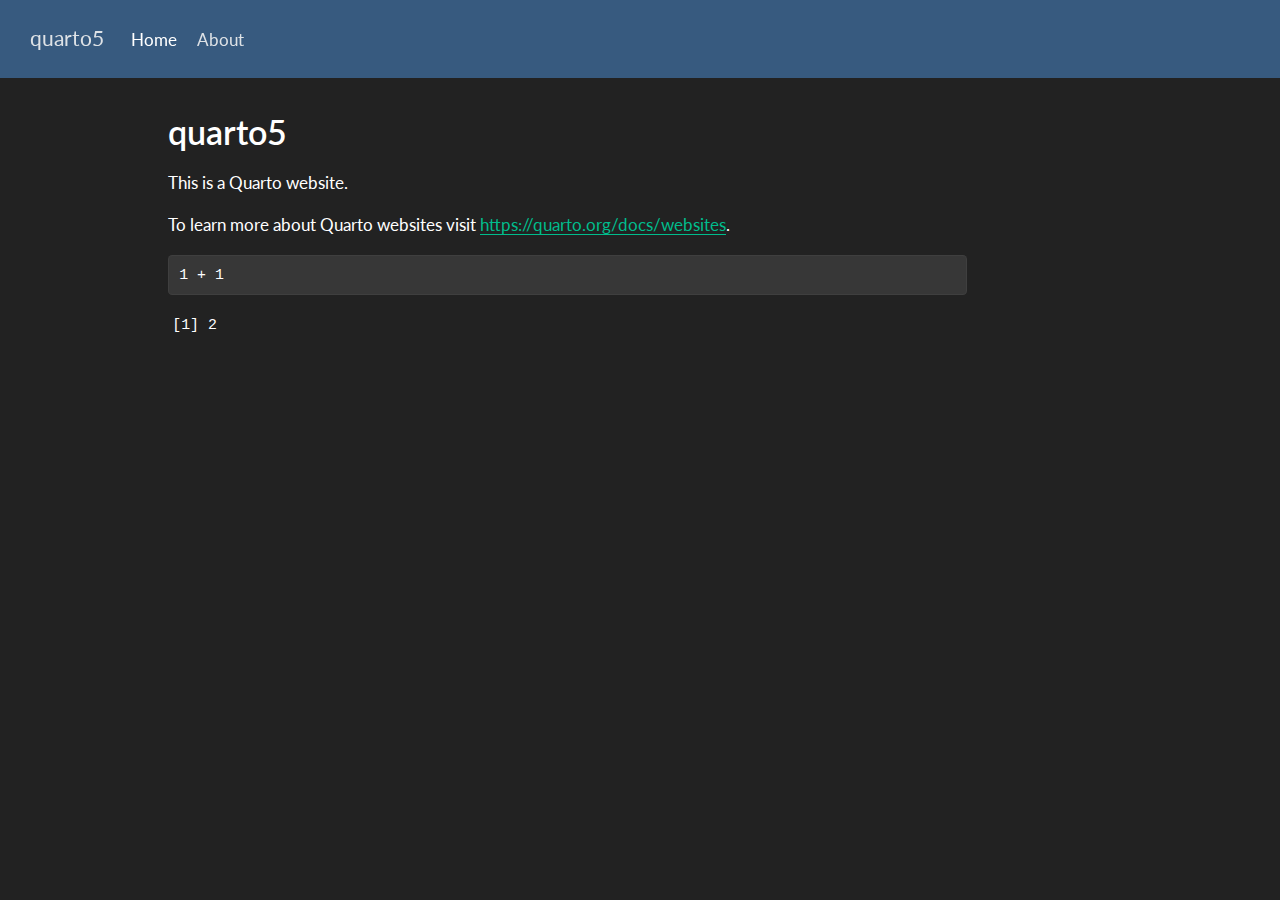
==== docs/index.html @ de052e11 "first commit" ====
<!DOCTYPE html>
<html xmlns="http://www.w3.org/1999/xhtml" lang="en" xml:lang="en"><head>

<meta charset="utf-8">
<meta name="generator" content="quarto-1.4.550">

<meta name="viewport" content="width=device-width, initial-scale=1.0, user-scalable=yes">


<title>quarto5</title>
<style>
code{white-space: pre-wrap;}
span.smallcaps{font-variant: small-caps;}
div.columns{display: flex; gap: min(4vw, 1.5em);}
div.column{flex: auto; overflow-x: auto;}
div.hanging-indent{margin-left: 1.5em; text-indent: -1.5em;}
ul.task-list{list-style: none;}
ul.task-list li input[type="checkbox"] {
  width: 0.8em;
  margin: 0 0.8em 0.2em -1em; /* quarto-specific, see https://github.com/quarto-dev/quarto-cli/issues/4556 */ 
  vertical-align: middle;
}
/* CSS for syntax highlighting */
pre > code.sourceCode { white-space: pre; position: relative; }
pre > code.sourceCode > span { line-height: 1.25; }
pre > code.sourceCode > span:empty { height: 1.2em; }
.sourceCode { overflow: visible; }
code.sourceCode > span { color: inherit; text-decoration: inherit; }
div.sourceCode { margin: 1em 0; }
pre.sourceCode { margin: 0; }
@media screen {
div.sourceCode { overflow: auto; }
}
@media print {
pre > code.sourceCode { white-space: pre-wrap; }
pre > code.sourceCode > span { text-indent: -5em; padding-left: 5em; }
}
pre.numberSource code
  { counter-reset: source-line 0; }
pre.numberSource code > span
  { position: relative; left: -4em; counter-increment: source-line; }
pre.numberSource code > span > a:first-child::before
  { content: counter(source-line);
    position: relative; left: -1em; text-align: right; vertical-align: baseline;
    border: none; display: inline-block;
    -webkit-touch-callout: none; -webkit-user-select: none;
    -khtml-user-select: none; -moz-user-select: none;
    -ms-user-select: none; user-select: none;
    padding: 0 4px; width: 4em;
  }
pre.numberSource { margin-left: 3em;  padding-left: 4px; }
div.sourceCode
  {   }
@media screen {
pre > code.sourceCode > span > a:first-child::before { text-decoration: underline; }
}
</style>


<script src="site_libs/quarto-nav/quarto-nav.js"></script>
<script src="site_libs/quarto-nav/headroom.min.js"></script>
<script src="site_libs/clipboard/clipboard.min.js"></script>
<script src="site_libs/quarto-search/autocomplete.umd.js"></script>
<script src="site_libs/quarto-search/fuse.min.js"></script>
<script src="site_libs/quarto-search/quarto-search.js"></script>
<meta name="quarto:offset" content="./">
<script src="site_libs/quarto-html/quarto.js"></script>
<script src="site_libs/quarto-html/popper.min.js"></script>
<script src="site_libs/quarto-html/tippy.umd.min.js"></script>
<script src="site_libs/quarto-html/anchor.min.js"></script>
<link href="site_libs/quarto-html/tippy.css" rel="stylesheet">
<link href="site_libs/quarto-html/quarto-syntax-highlighting-dark.css" rel="stylesheet" id="quarto-text-highlighting-styles">
<script src="site_libs/bootstrap/bootstrap.min.js"></script>
<link href="site_libs/bootstrap/bootstrap-icons.css" rel="stylesheet">
<link href="site_libs/bootstrap/bootstrap.min.css" rel="stylesheet" id="quarto-bootstrap" data-mode="dark">
<script id="quarto-search-options" type="application/json">{
  "location": "navbar",
  "copy-button": false,
  "collapse-after": 3,
  "panel-placement": "end",
  "type": "overlay",
  "limit": 50,
  "keyboard-shortcut": [
    "f",
    "/",
    "s"
  ],
  "show-item-context": false,
  "language": {
    "search-no-results-text": "No results",
    "search-matching-documents-text": "matching documents",
    "search-copy-link-title": "Copy link to search",
    "search-hide-matches-text": "Hide additional matches",
    "search-more-match-text": "more match in this document",
    "search-more-matches-text": "more matches in this document",
    "search-clear-button-title": "Clear",
    "search-text-placeholder": "",
    "search-detached-cancel-button-title": "Cancel",
    "search-submit-button-title": "Submit",
    "search-label": "Search"
  }
}</script>


<link rel="stylesheet" href="styles.css">
</head>

<body class="nav-fixed">

<div id="quarto-search-results"></div>
  <header id="quarto-header" class="headroom fixed-top">
    <nav class="navbar navbar-expand-lg " data-bs-theme="dark">
      <div class="navbar-container container-fluid">
      <div class="navbar-brand-container mx-auto">
    <a class="navbar-brand" href="./index.html">
    <span class="navbar-title">quarto5</span>
    </a>
  </div>
            <div id="quarto-search" class="" title="Search"></div>
          <button class="navbar-toggler" type="button" data-bs-toggle="collapse" data-bs-target="#navbarCollapse" aria-controls="navbarCollapse" aria-expanded="false" aria-label="Toggle navigation" onclick="if (window.quartoToggleHeadroom) { window.quartoToggleHeadroom(); }">
  <span class="navbar-toggler-icon"></span>
</button>
          <div class="collapse navbar-collapse" id="navbarCollapse">
            <ul class="navbar-nav navbar-nav-scroll me-auto">
  <li class="nav-item">
    <a class="nav-link active" href="./index.html" aria-current="page"> 
<span class="menu-text">Home</span></a>
  </li>  
  <li class="nav-item">
    <a class="nav-link" href="./about.html"> 
<span class="menu-text">About</span></a>
  </li>  
</ul>
          </div> <!-- /navcollapse -->
          <div class="quarto-navbar-tools">
</div>
      </div> <!-- /container-fluid -->
    </nav>
</header>
<!-- content -->
<div id="quarto-content" class="quarto-container page-columns page-rows-contents page-layout-article page-navbar">
<!-- sidebar -->
<!-- margin-sidebar -->
    <div id="quarto-margin-sidebar" class="sidebar margin-sidebar">
        
    </div>
<!-- main -->
<main class="content" id="quarto-document-content">

<header id="title-block-header" class="quarto-title-block default">
<div class="quarto-title">
<h1 class="title">quarto5</h1>
</div>



<div class="quarto-title-meta">

    
  
    
  </div>
  


</header>


<p>This is a Quarto website.</p>
<p>To learn more about Quarto websites visit <a href="https://quarto.org/docs/websites" class="uri">https://quarto.org/docs/websites</a>.</p>
<div class="cell">
<div class="sourceCode cell-code" id="cb1"><pre class="sourceCode r code-with-copy"><code class="sourceCode r"><span id="cb1-1"><a href="#cb1-1" aria-hidden="true" tabindex="-1"></a><span class="dv">1</span> <span class="sc">+</span> <span class="dv">1</span></span></code><button title="Copy to Clipboard" class="code-copy-button"><i class="bi"></i></button></pre></div>
<div class="cell-output cell-output-stdout">
<pre><code>[1] 2</code></pre>
</div>
</div>



</main> <!-- /main -->
<script id="quarto-html-after-body" type="application/javascript">
window.document.addEventListener("DOMContentLoaded", function (event) {
  const toggleBodyColorMode = (bsSheetEl) => {
    const mode = bsSheetEl.getAttribute("data-mode");
    const bodyEl = window.document.querySelector("body");
    if (mode === "dark") {
      bodyEl.classList.add("quarto-dark");
      bodyEl.classList.remove("quarto-light");
    } else {
      bodyEl.classList.add("quarto-light");
      bodyEl.classList.remove("quarto-dark");
    }
  }
  const toggleBodyColorPrimary = () => {
    const bsSheetEl = window.document.querySelector("link#quarto-bootstrap");
    if (bsSheetEl) {
      toggleBodyColorMode(bsSheetEl);
    }
  }
  toggleBodyColorPrimary();  
  const icon = "";
  const anchorJS = new window.AnchorJS();
  anchorJS.options = {
    placement: 'right',
    icon: icon
  };
  anchorJS.add('.anchored');
  const isCodeAnnotation = (el) => {
    for (const clz of el.classList) {
      if (clz.startsWith('code-annotation-')) {                     
        return true;
      }
    }
    return false;
  }
  const clipboard = new window.ClipboardJS('.code-copy-button', {
    text: function(trigger) {
      const codeEl = trigger.previousElementSibling.cloneNode(true);
      for (const childEl of codeEl.children) {
        if (isCodeAnnotation(childEl)) {
          childEl.remove();
        }
      }
      return codeEl.innerText;
    }
  });
  clipboard.on('success', function(e) {
    // button target
    const button = e.trigger;
    // don't keep focus
    button.blur();
    // flash "checked"
    button.classList.add('code-copy-button-checked');
    var currentTitle = button.getAttribute("title");
    button.setAttribute("title", "Copied!");
    let tooltip;
    if (window.bootstrap) {
      button.setAttribute("data-bs-toggle", "tooltip");
      button.setAttribute("data-bs-placement", "left");
      button.setAttribute("data-bs-title", "Copied!");
      tooltip = new bootstrap.Tooltip(button, 
        { trigger: "manual", 
          customClass: "code-copy-button-tooltip",
          offset: [0, -8]});
      tooltip.show();    
    }
    setTimeout(function() {
      if (tooltip) {
        tooltip.hide();
        button.removeAttribute("data-bs-title");
        button.removeAttribute("data-bs-toggle");
        button.removeAttribute("data-bs-placement");
      }
      button.setAttribute("title", currentTitle);
      button.classList.remove('code-copy-button-checked');
    }, 1000);
    // clear code selection
    e.clearSelection();
  });
  function tippyHover(el, contentFn, onTriggerFn, onUntriggerFn) {
    const config = {
      allowHTML: true,
      maxWidth: 500,
      delay: 100,
      arrow: false,
      appendTo: function(el) {
          return el.parentElement;
      },
      interactive: true,
      interactiveBorder: 10,
      theme: 'quarto',
      placement: 'bottom-start',
    };
    if (contentFn) {
      config.content = contentFn;
    }
    if (onTriggerFn) {
      config.onTrigger = onTriggerFn;
    }
    if (onUntriggerFn) {
      config.onUntrigger = onUntriggerFn;
    }
    window.tippy(el, config); 
  }
  const noterefs = window.document.querySelectorAll('a[role="doc-noteref"]');
  for (var i=0; i<noterefs.length; i++) {
    const ref = noterefs[i];
    tippyHover(ref, function() {
      // use id or data attribute instead here
      let href = ref.getAttribute('data-footnote-href') || ref.getAttribute('href');
      try { href = new URL(href).hash; } catch {}
      const id = href.replace(/^#\/?/, "");
      const note = window.document.getElementById(id);
      return note.innerHTML;
    });
  }
  const xrefs = window.document.querySelectorAll('a.quarto-xref');
  const processXRef = (id, note) => {
    // Strip column container classes
    const stripColumnClz = (el) => {
      el.classList.remove("page-full", "page-columns");
      if (el.children) {
        for (const child of el.children) {
          stripColumnClz(child);
        }
      }
    }
    stripColumnClz(note)
    if (id === null || id.startsWith('sec-')) {
      // Special case sections, only their first couple elements
      const container = document.createElement("div");
      if (note.children && note.children.length > 2) {
        container.appendChild(note.children[0].cloneNode(true));
        for (let i = 1; i < note.children.length; i++) {
          const child = note.children[i];
          if (child.tagName === "P" && child.innerText === "") {
            continue;
          } else {
            container.appendChild(child.cloneNode(true));
            break;
          }
        }
        if (window.Quarto?.typesetMath) {
          window.Quarto.typesetMath(container);
        }
        return container.innerHTML
      } else {
        if (window.Quarto?.typesetMath) {
          window.Quarto.typesetMath(note);
        }
        return note.innerHTML;
      }
    } else {
      // Remove any anchor links if they are present
      const anchorLink = note.querySelector('a.anchorjs-link');
      if (anchorLink) {
        anchorLink.remove();
      }
      if (window.Quarto?.typesetMath) {
        window.Quarto.typesetMath(note);
      }
      // TODO in 1.5, we should make sure this works without a callout special case
      if (note.classList.contains("callout")) {
        return note.outerHTML;
      } else {
        return note.innerHTML;
      }
    }
  }
  for (var i=0; i<xrefs.length; i++) {
    const xref = xrefs[i];
    tippyHover(xref, undefined, function(instance) {
      instance.disable();
      let url = xref.getAttribute('href');
      let hash = undefined; 
      if (url.startsWith('#')) {
        hash = url;
      } else {
        try { hash = new URL(url).hash; } catch {}
      }
      if (hash) {
        const id = hash.replace(/^#\/?/, "");
        const note = window.document.getElementById(id);
        if (note !== null) {
          try {
            const html = processXRef(id, note.cloneNode(true));
            instance.setContent(html);
          } finally {
            instance.enable();
            instance.show();
          }
        } else {
          // See if we can fetch this
          fetch(url.split('#')[0])
          .then(res => res.text())
          .then(html => {
            const parser = new DOMParser();
            const htmlDoc = parser.parseFromString(html, "text/html");
            const note = htmlDoc.getElementById(id);
            if (note !== null) {
              const html = processXRef(id, note);
              instance.setContent(html);
            } 
          }).finally(() => {
            instance.enable();
            instance.show();
          });
        }
      } else {
        // See if we can fetch a full url (with no hash to target)
        // This is a special case and we should probably do some content thinning / targeting
        fetch(url)
        .then(res => res.text())
        .then(html => {
          const parser = new DOMParser();
          const htmlDoc = parser.parseFromString(html, "text/html");
          const note = htmlDoc.querySelector('main.content');
          if (note !== null) {
            // This should only happen for chapter cross references
            // (since there is no id in the URL)
            // remove the first header
            if (note.children.length > 0 && note.children[0].tagName === "HEADER") {
              note.children[0].remove();
            }
            const html = processXRef(null, note);
            instance.setContent(html);
          } 
        }).finally(() => {
          instance.enable();
          instance.show();
        });
      }
    }, function(instance) {
    });
  }
      let selectedAnnoteEl;
      const selectorForAnnotation = ( cell, annotation) => {
        let cellAttr = 'data-code-cell="' + cell + '"';
        let lineAttr = 'data-code-annotation="' +  annotation + '"';
        const selector = 'span[' + cellAttr + '][' + lineAttr + ']';
        return selector;
      }
      const selectCodeLines = (annoteEl) => {
        const doc = window.document;
        const targetCell = annoteEl.getAttribute("data-target-cell");
        const targetAnnotation = annoteEl.getAttribute("data-target-annotation");
        const annoteSpan = window.document.querySelector(selectorForAnnotation(targetCell, targetAnnotation));
        const lines = annoteSpan.getAttribute("data-code-lines").split(",");
        const lineIds = lines.map((line) => {
          return targetCell + "-" + line;
        })
        let top = null;
        let height = null;
        let parent = null;
        if (lineIds.length > 0) {
            //compute the position of the single el (top and bottom and make a div)
            const el = window.document.getElementById(lineIds[0]);
            top = el.offsetTop;
            height = el.offsetHeight;
            parent = el.parentElement.parentElement;
          if (lineIds.length > 1) {
            const lastEl = window.document.getElementById(lineIds[lineIds.length - 1]);
            const bottom = lastEl.offsetTop + lastEl.offsetHeight;
            height = bottom - top;
          }
          if (top !== null && height !== null && parent !== null) {
            // cook up a div (if necessary) and position it 
            let div = window.document.getElementById("code-annotation-line-highlight");
            if (div === null) {
              div = window.document.createElement("div");
              div.setAttribute("id", "code-annotation-line-highlight");
              div.style.position = 'absolute';
              parent.appendChild(div);
            }
            div.style.top = top - 2 + "px";
            div.style.height = height + 4 + "px";
            div.style.left = 0;
            let gutterDiv = window.document.getElementById("code-annotation-line-highlight-gutter");
            if (gutterDiv === null) {
              gutterDiv = window.document.createElement("div");
              gutterDiv.setAttribute("id", "code-annotation-line-highlight-gutter");
              gutterDiv.style.position = 'absolute';
              const codeCell = window.document.getElementById(targetCell);
              const gutter = codeCell.querySelector('.code-annotation-gutter');
              gutter.appendChild(gutterDiv);
            }
            gutterDiv.style.top = top - 2 + "px";
            gutterDiv.style.height = height + 4 + "px";
          }
          selectedAnnoteEl = annoteEl;
        }
      };
      const unselectCodeLines = () => {
        const elementsIds = ["code-annotation-line-highlight", "code-annotation-line-highlight-gutter"];
        elementsIds.forEach((elId) => {
          const div = window.document.getElementById(elId);
          if (div) {
            div.remove();
          }
        });
        selectedAnnoteEl = undefined;
      };
        // Handle positioning of the toggle
    window.addEventListener(
      "resize",
      throttle(() => {
        elRect = undefined;
        if (selectedAnnoteEl) {
          selectCodeLines(selectedAnnoteEl);
        }
      }, 10)
    );
    function throttle(fn, ms) {
    let throttle = false;
    let timer;
      return (...args) => {
        if(!throttle) { // first call gets through
            fn.apply(this, args);
            throttle = true;
        } else { // all the others get throttled
            if(timer) clearTimeout(timer); // cancel #2
            timer = setTimeout(() => {
              fn.apply(this, args);
              timer = throttle = false;
            }, ms);
        }
      };
    }
      // Attach click handler to the DT
      const annoteDls = window.document.querySelectorAll('dt[data-target-cell]');
      for (const annoteDlNode of annoteDls) {
        annoteDlNode.addEventListener('click', (event) => {
          const clickedEl = event.target;
          if (clickedEl !== selectedAnnoteEl) {
            unselectCodeLines();
            const activeEl = window.document.querySelector('dt[data-target-cell].code-annotation-active');
            if (activeEl) {
              activeEl.classList.remove('code-annotation-active');
            }
            selectCodeLines(clickedEl);
            clickedEl.classList.add('code-annotation-active');
          } else {
            // Unselect the line
            unselectCodeLines();
            clickedEl.classList.remove('code-annotation-active');
          }
        });
      }
  const findCites = (el) => {
    const parentEl = el.parentElement;
    if (parentEl) {
      const cites = parentEl.dataset.cites;
      if (cites) {
        return {
          el,
          cites: cites.split(' ')
        };
      } else {
        return findCites(el.parentElement)
      }
    } else {
      return undefined;
    }
  };
  var bibliorefs = window.document.querySelectorAll('a[role="doc-biblioref"]');
  for (var i=0; i<bibliorefs.length; i++) {
    const ref = bibliorefs[i];
    const citeInfo = findCites(ref);
    if (citeInfo) {
      tippyHover(citeInfo.el, function() {
        var popup = window.document.createElement('div');
        citeInfo.cites.forEach(function(cite) {
          var citeDiv = window.document.createElement('div');
          citeDiv.classList.add('hanging-indent');
          citeDiv.classList.add('csl-entry');
          var biblioDiv = window.document.getElementById('ref-' + cite);
          if (biblioDiv) {
            citeDiv.innerHTML = biblioDiv.innerHTML;
          }
          popup.appendChild(citeDiv);
        });
        return popup.innerHTML;
      });
    }
  }
});
</script>
</div> <!-- /content -->




</body></html>
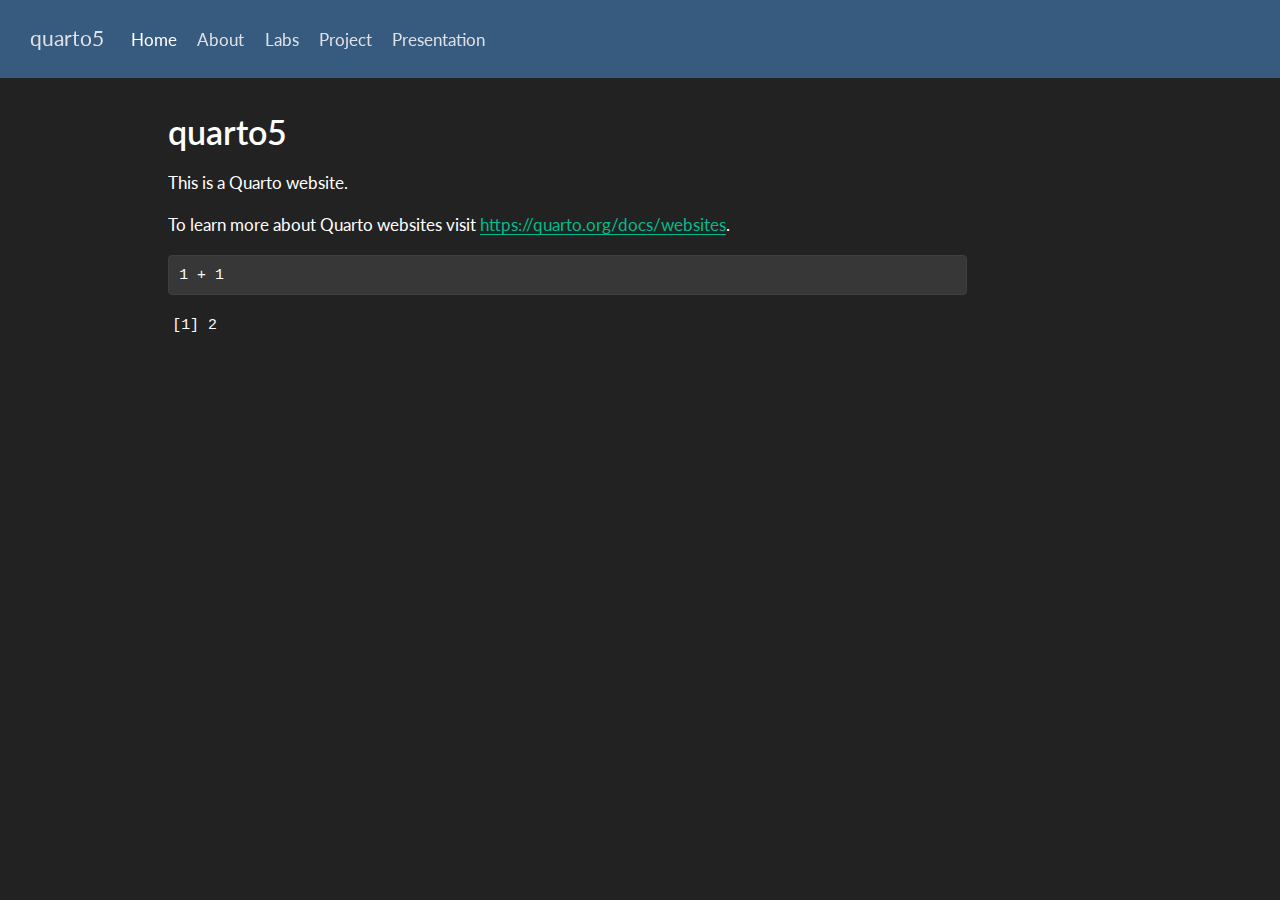
==== commit 98bf578f: "Website Update 1" ====
--- a/docs/index.html
+++ b/docs/index.html
@@ -130,6 +130,18 @@
     <a class="nav-link" href="./about.html"> 
 <span class="menu-text">About</span></a>
   </li>  
+  <li class="nav-item">
+    <a class="nav-link" href="./Labs.html"> 
+<span class="menu-text">Labs</span></a>
+  </li>  
+  <li class="nav-item">
+    <a class="nav-link" href="./Project.html"> 
+<span class="menu-text">Project</span></a>
+  </li>  
+  <li class="nav-item">
+    <a class="nav-link" href="./Presentation.html"> 
+<span class="menu-text">Presentation</span></a>
+  </li>  
 </ul>
           </div> <!-- /navcollapse -->
           <div class="quarto-navbar-tools">
